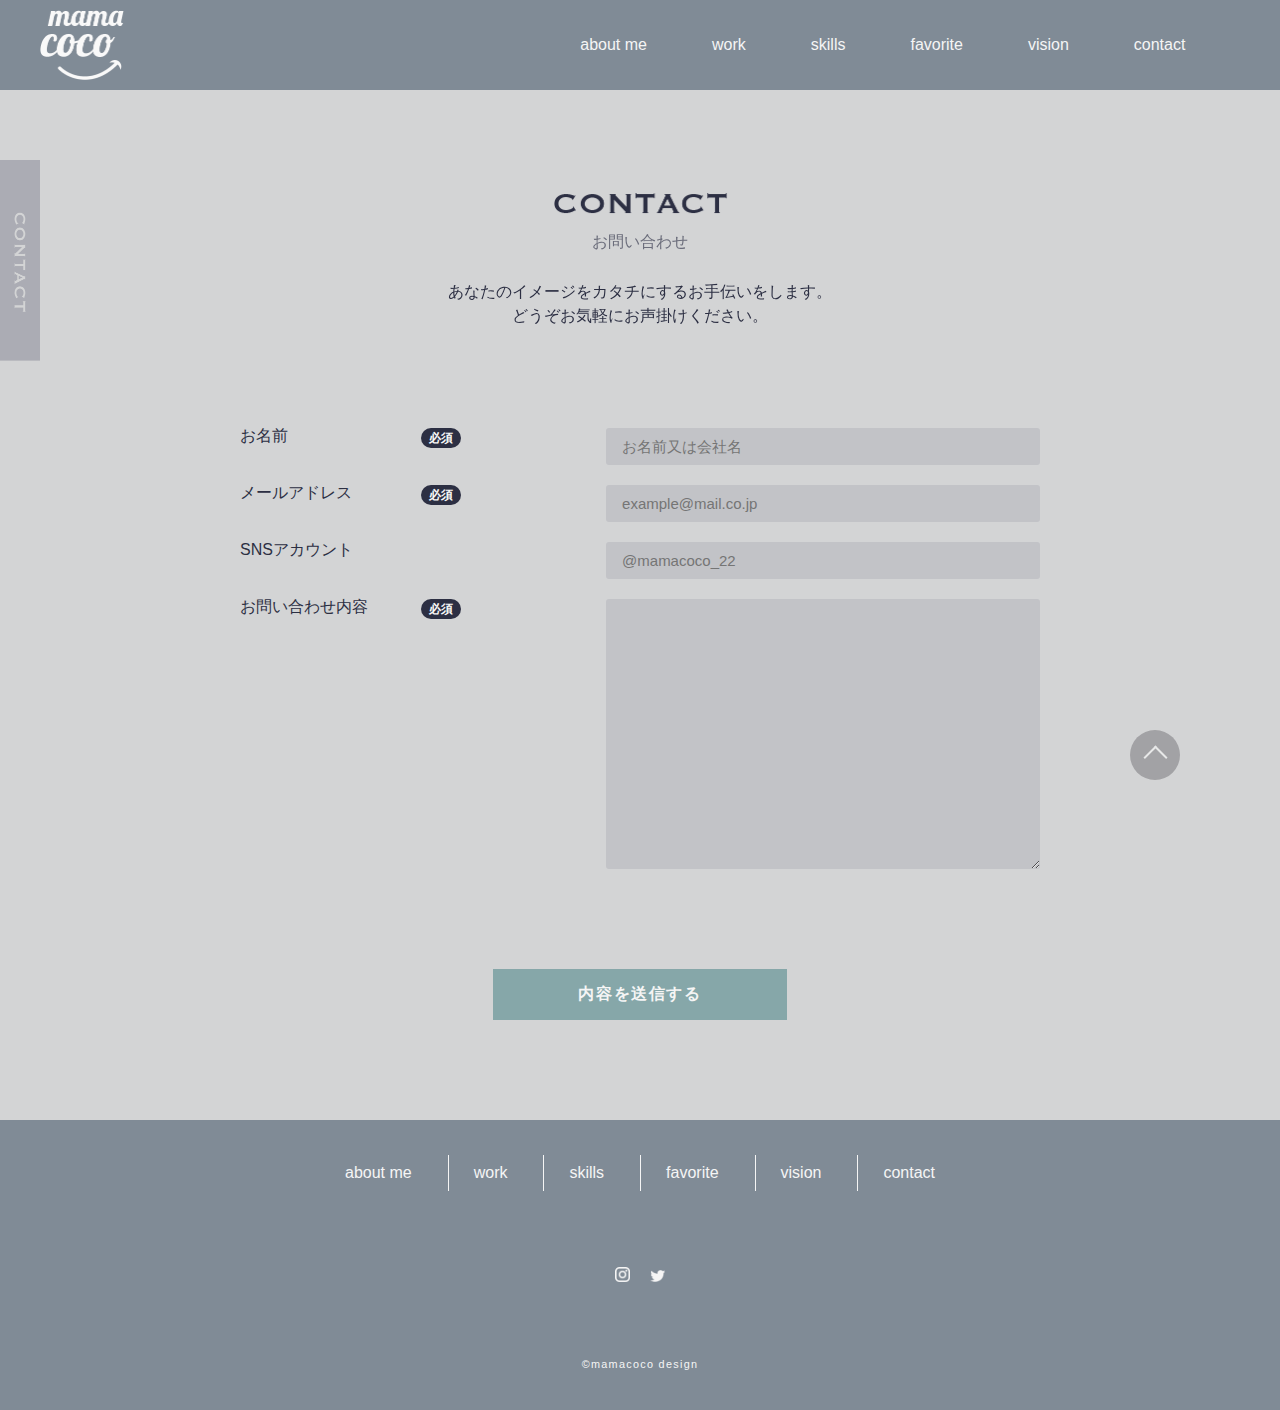
==== contact/index.html @ 7bc3cb45 "公開" ====
<!DOCTYPE html>
<html lang="ja">

<head>
    <meta charset="UTF-8">
    <meta http-equiv="X-UA-Compatible" content="IE=edge">
    <meta name="viewport" content="width=device-width, initial-scale=1.0">
    <title>mamacoco -contact-</title>
    <meta name="description" content="mamacocoのポートフォリオサイトのcontactページです">
    <link rel="shortcut icon" href="../favicon.ico">
    <link rel="apple-touch-icon" href="../apple-touch-icon.png">
    <link rel="icon" type="image/png" href="../android-chrome-192x192.png">
    <link rel="stylesheet" href="../css/common.css">
    <link rel="stylesheet" href="css/style.css">
    <script src="https://ajax.googleapis.com/ajax/libs/jquery/3.6.1/jquery.min.js"></script>

</head>

<body>
    <header id="header">
        <div class="header_wrap">
            <p class="header_logo"><a href="../index.html"><img src="../images/mamacoco_logo@2x.png" alt="mamacoco"></a>
            </p>
            <nav class="pc_nav">
                <ul>
                    <li><a href="../index.html#about">about me</a></li>
                    <li><a href="../work/index.html">work</a>
                        <ul class="dropdown_inner">
                            <li class="dropdown_list"><a href="../work/index.html">実績一覧</a></li>
                            <li class="dropdown_list"><a href="../work/flowchart.html">受注の流れ</a></li>
                        </ul>
                    </li>
                    <li><a href="../index.html#skills">skills</a></li>
                    <li><a href="../index.html#favorite">favorite</a></li>
                    <li><a href="../index.html#vision">vision</a></li>
                    <li><a href="../index.html#contact">contact</a></li>
                </ul>
            </nav>
            <div class="sp_btn"><span></span></div>
            <nav class="sp_nav">
                <ul>
                    <li><a href="#about">about me</a></li>
                    <li><a href="#work">work</a></li>
                    <li><a href="#skills">skills</a></li>
                    <li><a href="#favorite">favorite</a></li>
                    <li><a href="#vision">vision</a></li>
                    <li><a href="contact/index.html">contact</a></li>
                </ul>
            </nav>
        </div>

    </header>
    <main>
        <div class="side_wrapper">
            <div class="side_inner">
                <div class="side_heading">
                    <div class="side_img"><img src="images/side_contact.png" alt=""></div>
                </div>
                <div class="outline">
                    <div class="title_inner contact_inner_adjust">
                        <div class="page_title">
                            <h2><img src="images/contact@2x.png" alt="work"></h2>
                            <p class="under_text">お問い合わせ</p>
                        </div>
                        <p class="contact_sub">あなたのイメージをカタチにするお手伝いをします。<br>
                            どうぞお気軽にお声掛けください。</p>
                    </div>

                    <form
                        action="https://docs.google.com/forms/u/0/d/e/1FAIpQLSdC3XmwjlvRd50_8dY3MlJRzB9JK68UQrVKKvHnI800Tr98Ww/formResponse"
                        target="hidden_iframe" onsubmit="submitted=true;">
                        <div class="form_container">
                            <div class="form_item">
                                <label for="name">お名前</label>
                                <span>必須</span>
                            </div>

                            <input id="name" class="label" type="text" required="required" name="entry.1754564141"
                                placeholder="お名前又は会社名">

                        </div>
                        <div class="form_container">
                            <div class="form_item">
                                <label for="email">メールアドレス</label>
                                <span>必須</span>
                            </div>
                            <input id="email" class="label" type="text" required="required" name="entry.29152848"
                                placeholder="example@mail.co.jp">
                        </div>
                        <div class="form_container">
                            <div class="form_item">
                                <label for="account">SNSアカウント</label>
                            </div>
                            <input id="account" class="label" type="text" name="entry.844826796"
                                placeholder="@mamacoco_22">
                        </div>
                        <div class="form_container">
                            <div class="form_item">
                                <label for="msg">お問い合わせ内容</label>
                                <span>必須</span>
                            </div>
                            <textarea id="msg" class="label" required="required" name="entry.692226508"
                                placeholder=""></textarea>
                        </div>
                        <div class="contact_inner send_inner">
                            <button type="submit" name="button" value="送信">内容を送信する</button>
                        </div>

                    </form>

                    <div id="page_top"><a href="#"></a></div>
                </div>
            </div>
        </div>
    </main>
    <footer>
        <nav class="fnav">
            <ul>
                <li><a href="../index.html">about me</a></li>
                <li><a href="../index.html#work">work</a></li>
                <li><a href="../index.html#skills">skills</a></li>
                <li><a href="../index.html#favorite">favorite</a></li>
                <li><a href="../index.html#vision">vision</a></li>
                <li><a href="../index.html#contact">contact</a></li>
            </ul>
        </nav>
        <ul class="footer_sns">
            <li><a href="https://www.instagram.com/mamacoco_22"><img src="../images/instagram_icon_02.png"
                        alt="instagram"></a></li>
            <li><a href="https://twitter.com/@h_ykk_h"><img src="../images/twitter_icon_02@2x.png" alt="twitter"></a>
            </li>
        </ul>
        <p class="footer_copy"><small>&copy;mamacoco&nbsp;design</small></p>
    </footer>
    <script>
        $(function () {
            //ここの中に記述
            $('.sp_btn, .sp_nav li').on('click', function () {
                $('.sp_nav').fadeToggle('');
                $('.sp_btn').toggleClass('open');
            });
        });
    </script>
    <script>let submitted = false;</script>
    <iframe name="hidden_iframe" style="display:none;" onload="if(submitted){window.location='thanks.html';}"></iframe>
</body>

</html>
---- css/common.css ----
@charset "utf-8";
/* cssリセット */

/*利用するタグによってこちらの内容は増やす*/

html,
body,
h1,
h2,
h3,
p,
dl,
dt,
dd,
ul,
li {
    margin: 0;
    padding: 0;
    line-height: 1;

    color: #2c2f43;
    font-family: "游ゴシック体", YuGothic, "游ゴシック Medium",
        "Yu Gothic Medium", "游ゴシック", "Yu Gothic", sans-serif;
    font-feature-settings: "palt";
    scroll-behavior: smooth;
    scroll-padding-top: 89px;
}

a {
    text-decoration: none;

    color: inherit;
    transition: 0.3s;
}
a:hover {
    opacity: 0.5;
}
ul {
    list-style: none;
}

img {
    max-width: 100%;
    vertical-align: bottom;
    border: none;
}
/* 共通 */
body {
    background-color: #d3d4d5;
}
.inner {
    max-width: 1000px;
    margin: 0 auto;
    margin-top: 60px;

    padding: 80px 40px 0 40px;
}
.under_text {
    margin-top: 13px;
    text-align: center;
    margin-bottom: 70px;
    color: #6b6d7b;
}
.sub_text {
    text-align: center;
    margin-bottom: 70px;
}
.small_text {
    font-size: 12px;
}
.sp_only {
    display: none;
}
/* ヘッダー */
header {
    background-color: #808b96;
    position: fixed;
    top: 0;
    left: 0;
    right: 0;
    z-index: 999;
}
.header_wrap {
    display: flex;
    justify-content: space-between;
    max-width: 1200px;
    margin-left: 20px;
    align-items: center;
    padding-right: 7%;
    padding-left: 20px;
}
.header_logo {
    width: 84px;
    margin-bottom: 10px;
}
.pc_nav ul {
    display: flex;
}
.pc_nav > ul > li {
    color: #f5f5f5;
    font-size: 16px;
    padding: 36px 5px;
    position: relative;
    display: inline-block;
    text-decoration: none;
}
.pc_nav > ul > li + li {
    margin-left: 55px;
}
/* ホバーした時の下線 */
.pc_nav > ul > li a::after {
    position: absolute;
    bottom: 22px;
    left: 0;
    content: "";
    width: 100%;
    height: 2px;
    background: #f5f5f5;
    transform: scale(0, 1);
    transform-origin: left top;
    transition: transform 0.3s;
}
.pc_nav > ul > li a:hover::after {
    transform: scale(1, 1);
}
.dropdown_list a:hover::after {
    display: none;
}
.pc_nav ul .dropdown_inner {
    display: none;
    width: 100%;
    position: absolute;
    top: 88px;
    left: 0;
}
.pc_nav ul li:hover .dropdown_inner {
    display: block;
    display: flex;
    flex-direction: column;
    align-items: center;
}
.dropdown_inner .dropdown_list {
    width: 100px;
    height: 50px;
    background-color: #808f9a;
    transition: all 0.3s;
    position: relative;
    margin-left: 0;
}
.dropdown_list::before {
    content: "";
    width: 100%;
    height: 1px;
    background-color: #6b6d7b;
    position: absolute;
    top: 0;
    left: 0;
}
.dropdown_list:hover {
    background-color: #808f9a;
}
.dropdown_list a {
    display: flex;
    justify-content: center;
    align-items: center;
    color: #f5f5f5;
    padding-top: 15px;
}

/* サイド */
.side_inner {
    width: 100%;
    position: relative;
}
.side_wrapper {
    width: 100%;
    position: relative;
}
.side_heading {
    position: absolute;
    top: 0;
    left: 0;
    height: 100%;
}
.side_img {
    width: 40px;
    position: sticky;
    left: 0;
    top: 0;
    padding-top: 80px;
}
.outline {
    padding-left: 40px;
    padding-right: 40px;
    margin-top: 80px;
}
/* 矢印ボタン */
.btnarrow {
    position: relative;
    display: inline-block;
    padding: 0 75px;
    color: #2c2f43;
    text-decoration: none;
    outline: none;
}
.btnarrow::before {
    content: "";
    position: absolute;
    bottom: -8px;
    left: 15%;
    width: 85%;
    height: 1px;
    background: #2c2f43;

    transition: all 0.3s;
}
.btnarrow::after {
    content: "";
    position: absolute;
    bottom: -3px;
    right: 0;
    width: 15px;
    height: 1px;
    background: #2c2f43;
    transform: rotate(35deg);
    transition: all 0.3s;
}
.btnarrow:hover::before {
    left: 20%;
}
.btnarrow:hover::after {
    right: -5%;
}
.btn_more {
    text-align: end;
    margin-top: 80px;
    margin-right: -20px;
}

/* コンタクトボタン */
.contact_btn {
    position: relative;
    padding: 15px 85px;
    display: inline-block;
    text-align: center;
    text-decoration: none;
    color: #f5f5f5;
    font-weight: bold;
    background: #86a7a9;
    letter-spacing: 0.1em;
    outline: none;
    transition: all 0.2s linear;
}
.contact_btn:hover {
    background: #86a7a9;
    color: #2c2f43;
    opacity: 1;
}
.contact_btn::before {
    content: "";
    position: absolute;
    top: 80%;
    right: -26px;
    width: 90px;
    height: 1px;
    background: #2c2f43;
    transition: all 0.2s linear;
}
.contact_btn::after {
    content: "";
    position: absolute;
    top: 56%;
    right: -21px;
    width: 1px;
    height: 12px;
    background: #2c2f43;
    transform: skewX(45deg);
    transition: all 0.2s linear;
}
.contact_btn:hover::before {
    right: -30px;
}
.contact_btn:hover::after {
    right: -25px;
}
.contact_inner {
    text-align: center;
    margin-bottom: 100px;
}
.contact_text {
    margin-top: 20px;
}

/* 一覧へ戻るボタン */
.prev_btn {
    padding: 15px 85px;
    display: inline-block;
    text-align: center;
    text-decoration: none;
    color: #f5f5f5;
    font-weight: bold;
    background: #86a7a9;
    letter-spacing: 0.1em;
}
.prev_btn:hover {
    background: #86a7a9;
    color: #2c2f43;
    opacity: 1;
}
/* ページトップ */
#page_top {
    width: 50px;
    height: 50px;
    position: fixed;
    right: 100px;
    bottom: 120px;
    background: #828185;
    opacity: 0.6;
    border-radius: 50%;
}
#page_top a {
    position: relative;
    display: block;
    width: 50px;
    height: 50px;
    text-decoration: none;
}
#page_top a::before {
    position: absolute;
    content: "";
    border-top: 2px solid #f5f5f5;
    border-right: 2px solid #f5f5f5;
    transform: rotate(-45deg);
    width: 15px;
    height: 15px;
    top: 5px;
    bottom: 0;
    right: 0;
    left: 0;
    margin: auto;
    text-align: center;
}
/* フッター */
footer {
    background-color: #808b96;
}
.fnav ul {
    display: flex;
    justify-content: space-between;
    width: 640px;
    margin: 0 auto;
}
.fnav ul li {
    color: #f5f5f5;
    padding: 10px 25px;
    margin-top: 35px;
}
.fnav ul li + li {
    border-left: 1px solid #f5f5f5;
}
.footer_sns {
    display: flex;
    justify-content: center;
}
.footer_sns li {
    width: 15px;
    margin: 75px 10px;
}
.footer_copy {
    font-size: 13px;
    color: #f5f5f5;
    text-align: center;
    letter-spacing: 0.1em;
    padding-bottom: 40px;
    margin: 0 auto;
}

/* メニューの出し分け */
.sp_nav,
.sp_btn {
    display: none;
}

@media screen and (max-width: 1100px) {
    .pc_nav {
        display: none;
    }

    /* ハンバーガー */
    .sp_btn {
        position: absolute;
        top: 30px;
        right: 25px;
        display: block;
        height: 23px;
        cursor: pointer;
        z-index: 2;
    }
    .sp_btn span,
    .sp_btn span::before,
    .sp_btn span::after {
        display: block;
        width: 33px;
        height: 3px;
        border-radius: 2px;
        background: #f5f5f5;
        transition: 0.3s;
    }
    .sp_btn span::before,
    .sp_btn span::after {
        content: "";
        position: absolute;
    }
    .sp_btn span {
        position: relative;
        top: 10px;
    }
    .sp_btn span::before {
        bottom: 10px;
    }
    .sp_btn span::after {
        top: 10px;
    }
    /* ハンバーガー閉じる */
    .sp_btn.open span {
        background: transparent;
    }
    .sp_btn.open span::before {
        bottom: 0;
        transform: rotate(45deg);
    }
    .sp_btn.open span::after {
        top: 0;
        transform: rotate(135deg);
    }

    /* ハンバーガーメニュー */
    .sp_nav {
        position: absolute;
        top: 0;
        left: 0;
        width: 100%;
        height: 100vh;
        background: #808b96;
        z-index: 1;
    }
    .sp_nav ul {
        display: flex;
        flex-direction: column;
        justify-content: center;
        align-items: center;
        height: 100%;
    }
    .sp_nav ul li {
        padding: 20px 0;
        color: #f5f5f5;
        font-size: 18px;
        font-family: "游ゴシック体", YuGothic, "游ゴシック", "Yu Gothic",
            "メイリオ", "Hiragino Kaku Gothic ProN", "Hiragino Sans", sans-serif;
    }
    .sp_nav ul:last-child li a {
        padding: 10px;
    }
    /* .sp_nav_sns {
        display: flex;
    /* } */
    /* .sp_nav_sns .sp_sns_insta {
        position: absolute;
        top: 83%;
        left: 45%;
    }
    .sp_sns_twitter {
        position: absolute;
        top: 83%;
        left: 55%;
    } */
}

/* レスポンシブ */
/* ヘッダー */
@media screen and (max-width: 767px) {
    .header_logo {
        width: 45px;
        margin-top: 20px;
    }
    .side_heading {
        display: none;
    }
    .inner {
        padding: 0 10px;
    }
    .btn_more {
        margin-right: 10px;
    }
    /* フッター */
    .fnav ul {
        display: none;
    }
    #page_top {
        right: 20px;
    }
    .contact_btn {
        padding: 15px 50px;
    }
    .contact_btn::before {
        width: 75px;
    }
    .prev_btn {
        padding: 15px 75px;
    }
    .outline {
        padding: 0 20px;
    }

    /* ボタン */
    .btn_more {
        margin-top: 20px;
    }
    .under_text {
        margin-bottom: 40px;
    }
}
---- contact/css/style.css ----
@charset "utf-8";
/* contact */

input:focus {
    outline: #434f73 2px solid;
}
textarea:focus {
    outline: #434f73 2px solid;
}
#name,
#email,
#account,
#msg {
    padding: 10px 16px;
    border: none;
    border-radius: 3px;
    background: #c2c3c7;
    max-width: 100%;
    width: 100%;
    color: #454545;
    font-size: 15px;
}

#msg {
    min-height: 250px;
}
button {
    position: relative;
    background: #86a7a9;
    color: #f5f5f5;
    font-size: 16px;
    font-weight: bold;
    padding: 15px 85px;
    margin: 0 5px;
    letter-spacing: 0.1em;
    transition: all 0.2s linear;
    border: none;
}
button:hover {
    background: #86a7a9;
    color: #2c2f43;
    opacity: 1;
}
/* タイトル */
.title_inner {
    padding-top: 200px;
    position: relative;
}
.side_title {
    width: 40px;
    margin-top: 80px;
}
.title_inner h2 {
    position: absolute;
    width: 176px;
    top: 50%;
    left: 50%;
    transform: translate(-50%, -50%);
}
.page_title {
    display: flex;
    flex-direction: column;
}
.contact_sub {
    text-align: center;
    line-height: 1.5;
}
.page_title .under_text {
    position: absolute;
    top: 60%;
    left: 50%;
    transform: translate(-50%, -50%);
}
.contact_sub .form_item {
    padding-right: 150px;
}
.form_container {
    max-width: 800px;
    margin: 0 auto;
    display: flex;
    margin-bottom: 20px;
}

.form_item span {
    font-size: 12px;
    font-weight: bold;
    color: #f8f8f8;
    background: #2c2f43;
    padding: 4px 8px;
    margin-left: 8px;
    border-radius: 50vh;
    float: right;
}
.form_item {
    width: 55%;
    margin-right: 145px;
}
.send_inner {
    margin-top: 100px;
}
.contact_inner_adjust {
    margin-bottom: 100px;
}

/* thanksページ */
.thanks_title {
    margin: 80px 0;
}
.thanks_title h2 {
    font-size: 50px;
    width: initial;
}
.thanks_text {
    text-align: center;
    line-height: 1.5;
}
.thanks_text span {
    font-size: 14px;
}

/* レスポンシブ */
@media screen and (max-width: 767px) {
    .title_inner {
        padding-top: 150px;
    }
    .outline {
        padding-left: 10px;
        margin-top: 0;
    }
    .title_inner h2 {
        width: 136px;
    }
    .form_container {
        display: block;
    }
    #name,
    #email,
    #account,
    #msg {
        padding: 13px 1px;
    }
    .contact_inner_adjust {
        margin-bottom: 80px;
    }
    button {
        padding: 15px 65px;
    }

    /* thanksページ */
    .thanks_title h2 {
        width: 100%;
        text-align: center;
    }
    .sp_only {
        display: block;
    }
}
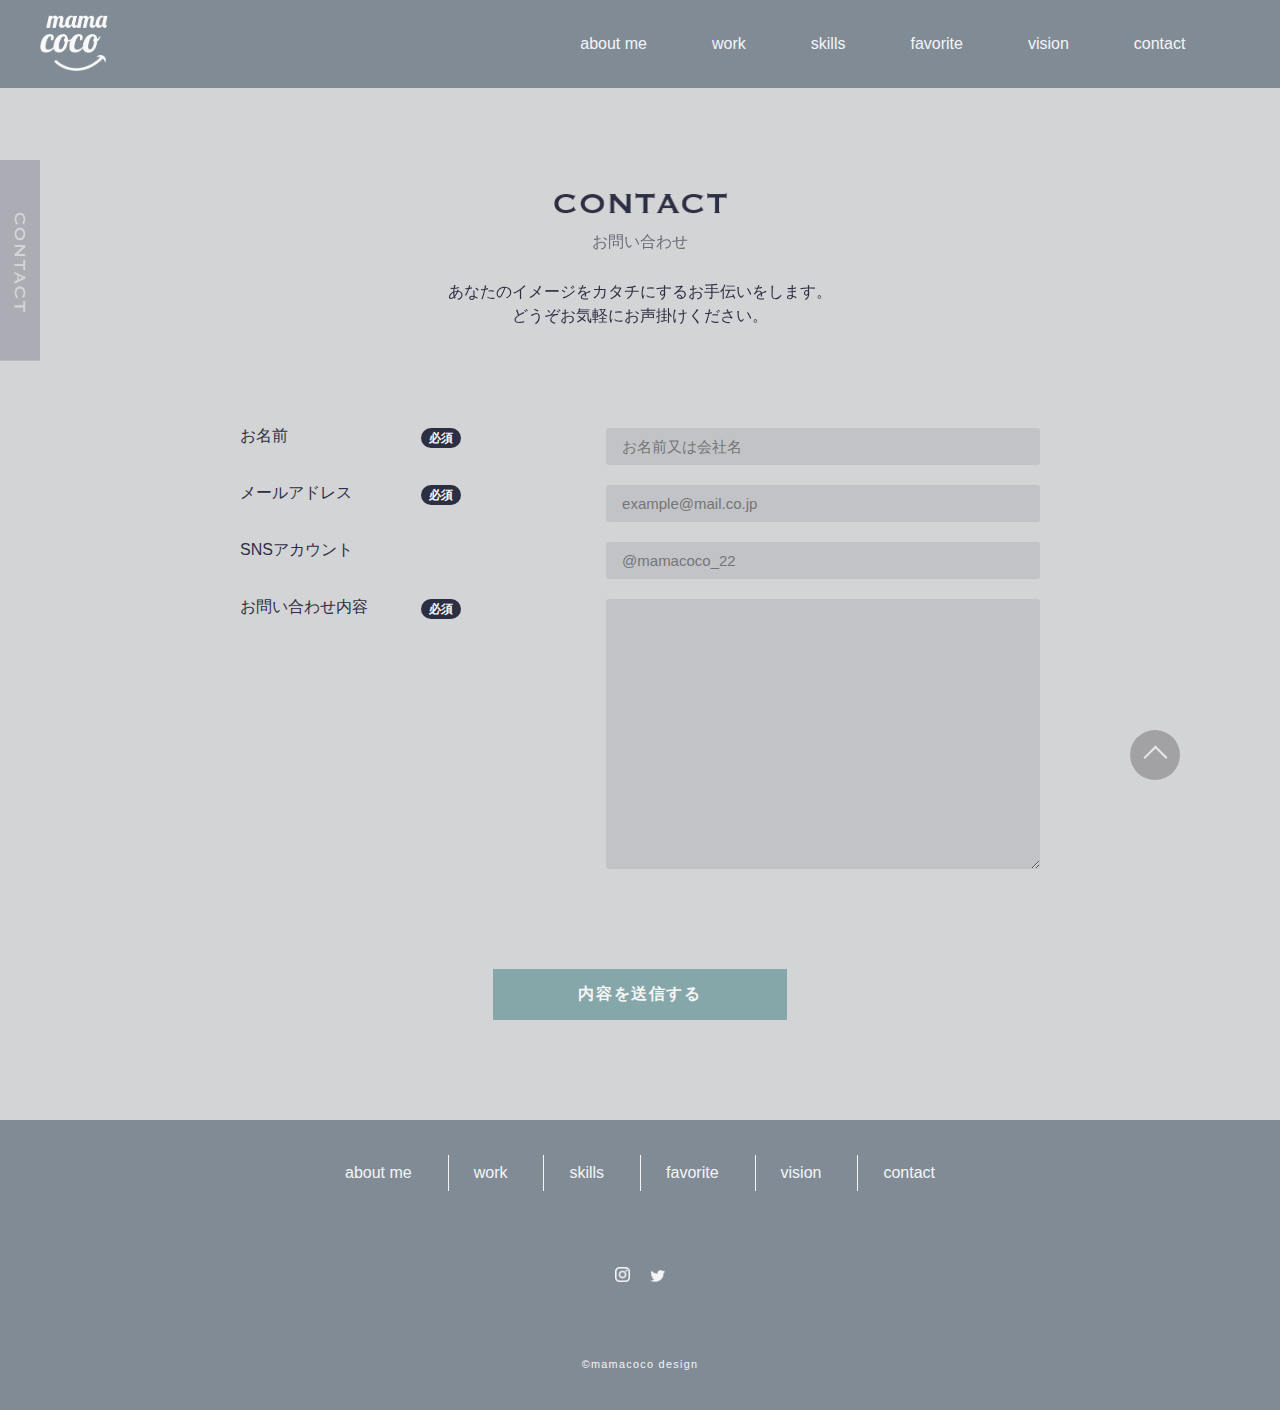
==== commit 506b0a15: "最終質問修正" ====
--- a/contact/index.html
+++ b/contact/index.html
@@ -33,18 +33,22 @@
                     <li><a href="../index.html#skills">skills</a></li>
                     <li><a href="../index.html#favorite">favorite</a></li>
                     <li><a href="../index.html#vision">vision</a></li>
-                    <li><a href="../index.html#contact">contact</a></li>
+                    <li><a href="index.html">contact</a></li>
                 </ul>
             </nav>
             <div class="sp_btn"><span></span></div>
             <nav class="sp_nav">
                 <ul>
-                    <li><a href="#about">about me</a></li>
-                    <li><a href="#work">work</a></li>
-                    <li><a href="#skills">skills</a></li>
-                    <li><a href="#favorite">favorite</a></li>
-                    <li><a href="#vision">vision</a></li>
+                    <li><a href="../index.html#about">about me</a></li>
+                    <li><a href="../work/index.html">work</a></li>
+                    <li><a href="../work/flowchart.html">how to order</a></li>
+                    <li><a href="../index.html#skills">skills</a></li>
+                    <li><a href="../index.html#favorite">favorite</a></li>
+                    <li><a href="../index.html#vision">vision</a></li>
                     <li><a href="contact/index.html">contact</a></li>
+                    <li><a href="https://www.instagram.com/mamacoco_22"><img src="images/instagram_icon_02.png"
+                                alt="instagram"></a><a href="https://twitter.com/@h_ykk_h"><img
+                                src="images/twitter_icon_02@2x.png" alt="twitter"></a></li>
                 </ul>
             </nav>
         </div>
@@ -103,7 +107,14 @@
                                 placeholder=""></textarea>
                         </div>
                         <div class="contact_inner send_inner">
-                            <button type="submit" name="button" value="送信">内容を送信する</button>
+                            <button type="submit" name="button" value="送信" class="form_submit">内容を送信する
+
+                                <div class="submit_hover dottedline"><img src="../images/contact_dottedline_01.png"
+                                        alt="">
+                                </div>
+                                <div class="submit_hover push"><img src="../images/contact_push_01.png" alt=""></div>
+
+                            </button>
                         </div>
 
                     </form>
--- a/css/common.css
+++ b/css/common.css
@@ -90,7 +90,7 @@
     padding-left: 20px;
 }
 .header_logo {
-    width: 84px;
+    width: 68px;
     margin-bottom: 10px;
 }
 .pc_nav ul {
@@ -127,14 +127,18 @@
     display: none;
 }
 .pc_nav ul .dropdown_inner {
-    display: none;
+    /* display: none; */
+    transform: scaleY(0);
+    transform-origin: center top;
+    transition: all 0.3s;
     width: 100%;
     position: absolute;
     top: 88px;
     left: 0;
 }
 .pc_nav ul li:hover .dropdown_inner {
-    display: block;
+    /* display: block; */
+    transform: scaleY(1);
     display: flex;
     flex-direction: column;
     align-items: center;
@@ -374,6 +378,31 @@
     padding-bottom: 40px;
     margin: 0 auto;
 }
+/* ローディング画面 */
+.loader {
+    position: fixed;
+    width: 100%;
+    height: 100vh;
+    background-color: #808f9a;
+    z-index: 555;
+    top: 0;
+    left: 0;
+    display: flex;
+    justify-content: center;
+    align-items: center;
+}
+/* スクロール */
+.js-fadein {
+    opacity: 0;
+    visibility: hidden;
+    transform: translateY(30px);
+    transition: opacity 1s, visibility 1s, transform 1s;
+}
+.is-fadein {
+    opacity: 1;
+    visibility: visible;
+    transform: translateX(0);
+}
 
 /* メニューの出し分け */
 .sp_nav,
--- a/contact/css/style.css
+++ b/contact/css/style.css
@@ -117,7 +117,37 @@
 .thanks_text span {
     font-size: 14px;
 }
-
+.form_submit {
+    position: relative;
+}
+.submit_hover {
+    opacity: 0;
+    position: absolute;
+    transition: 0.3;
+}
+.dottedline {
+    width: 90px;
+    top: -40px;
+    right: -45px;
+    animation: 6s linear infinite rotation1;
+}
+
+.push {
+    width: 130px;
+    top: -70px;
+    right: -75px;
+}
+@keyframes rotation1 {
+    0% {
+        transform: rotate(0);
+    }
+    100% {
+        transform: rotate(360deg);
+    }
+}
+.form_submit:hover .submit_hover {
+    opacity: 1;
+}
 /* レスポンシブ */
 @media screen and (max-width: 767px) {
     .title_inner {
@@ -133,17 +163,34 @@
     .form_container {
         display: block;
     }
+    .form_item {
+        width: 100%;
+        margin-bottom: 10px;
+    }
     #name,
     #email,
     #account,
     #msg {
-        padding: 13px 1px;
+        padding: 13px;
+        box-sizing: border-box;
+        margin-bottom: 10px;
     }
     .contact_inner_adjust {
         margin-bottom: 80px;
     }
     button {
         padding: 15px 65px;
+    }
+    .dottedline {
+        width: 70px;
+        top: -35px;
+        right: -35px;
+    }
+
+    .push {
+        width: 90px;
+        top: -60px;
+        right: -55px;
     }
 
     /* thanksページ */
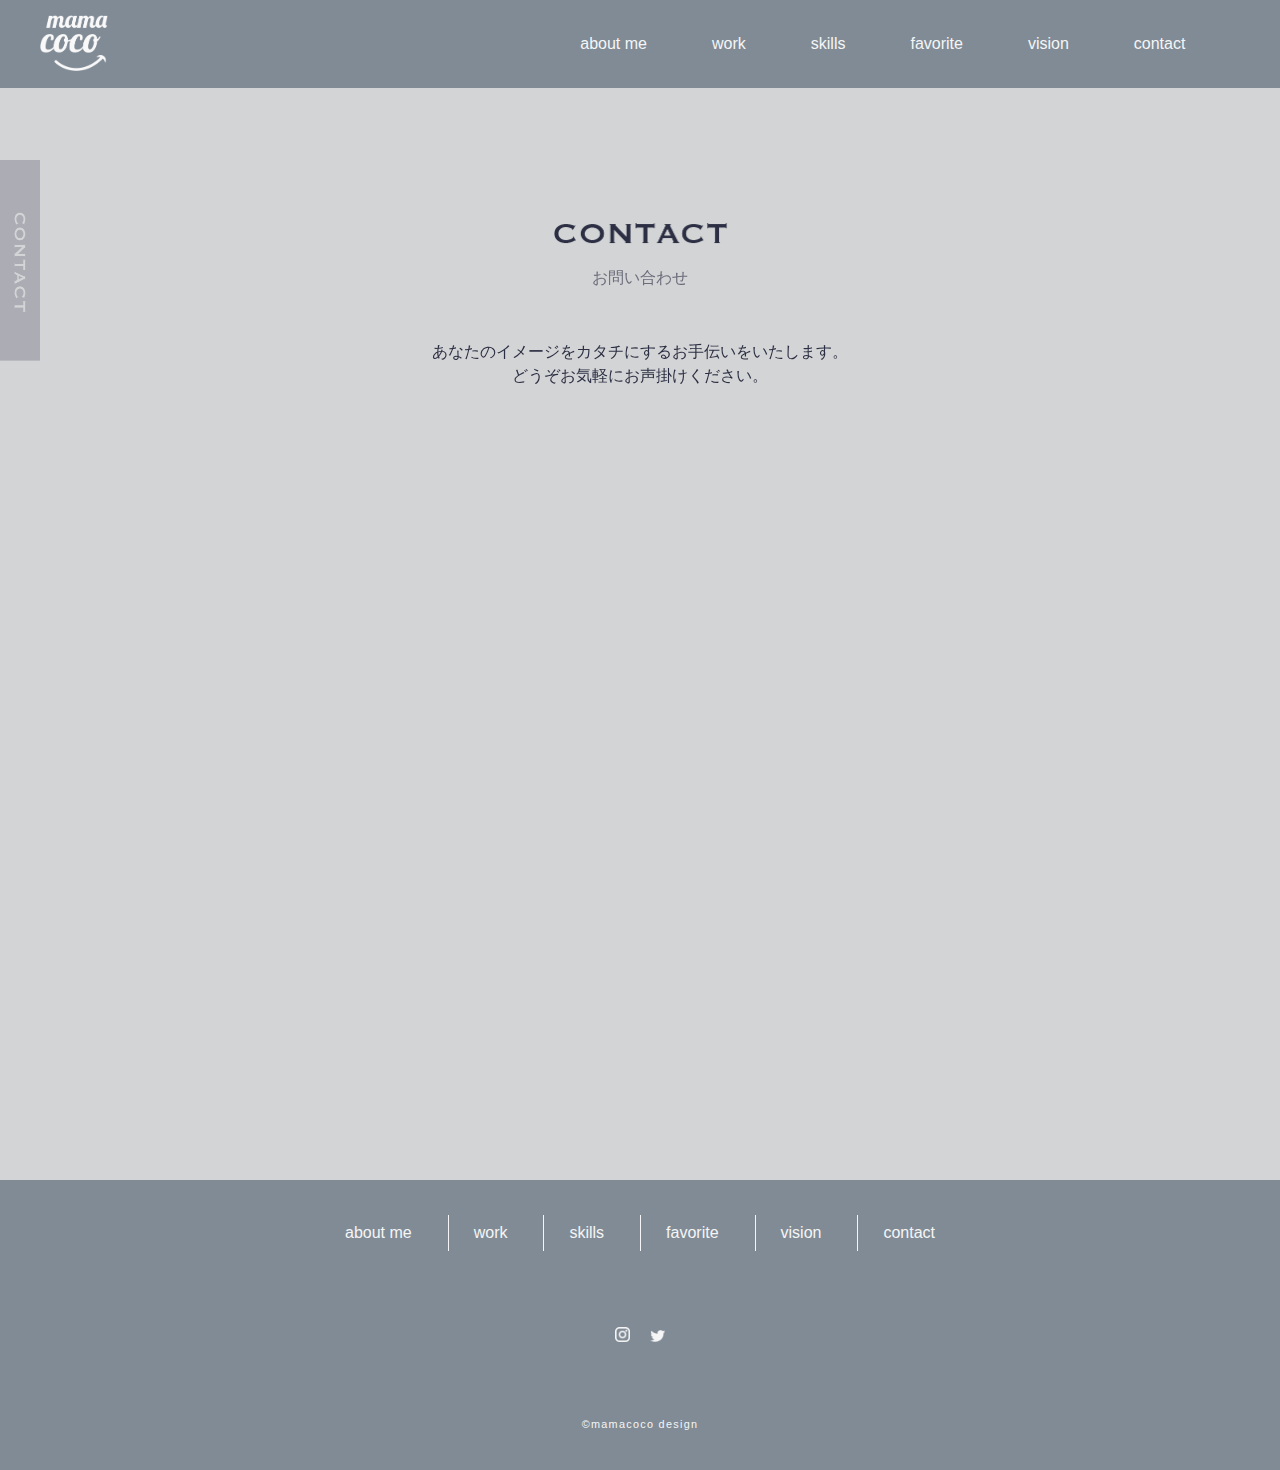
==== commit 0c7538a4: "最終フィードバック修正" ====
--- a/contact/index.html
+++ b/contact/index.html
@@ -13,7 +13,7 @@
     <link rel="stylesheet" href="../css/common.css">
     <link rel="stylesheet" href="css/style.css">
     <script src="https://ajax.googleapis.com/ajax/libs/jquery/3.6.1/jquery.min.js"></script>
-
+    <script src="../js/script.js"></script>
 </head>
 
 <body>
@@ -45,10 +45,10 @@
                     <li><a href="../index.html#skills">skills</a></li>
                     <li><a href="../index.html#favorite">favorite</a></li>
                     <li><a href="../index.html#vision">vision</a></li>
-                    <li><a href="contact/index.html">contact</a></li>
-                    <li><a href="https://www.instagram.com/mamacoco_22"><img src="images/instagram_icon_02.png"
+                    <li><a href="index.html">contact</a></li>
+                    <li><a href="https://www.instagram.com/mamacoco_22"><img src="../images/instagram_icon_02.png"
                                 alt="instagram"></a><a href="https://twitter.com/@h_ykk_h"><img
-                                src="images/twitter_icon_02@2x.png" alt="twitter"></a></li>
+                                src="../images/twitter_icon_02@2x.png" alt="twitter"></a></li>
                 </ul>
             </nav>
         </div>
@@ -66,11 +66,11 @@
                             <h2><img src="images/contact@2x.png" alt="work"></h2>
                             <p class="under_text">お問い合わせ</p>
                         </div>
-                        <p class="contact_sub">あなたのイメージをカタチにするお手伝いをします。<br>
+                        <p class="contact_sub">あなたのイメージをカタチにする<br class="sp_only">お手伝いをいたします。<br>
                             どうぞお気軽にお声掛けください。</p>
                     </div>
 
-                    <form
+                    <form class="js-fadein"
                         action="https://docs.google.com/forms/u/0/d/e/1FAIpQLSdC3XmwjlvRd50_8dY3MlJRzB9JK68UQrVKKvHnI800Tr98Ww/formResponse"
                         target="hidden_iframe" onsubmit="submitted=true;">
                         <div class="form_container">
--- a/css/common.css
+++ b/css/common.css
@@ -316,8 +316,8 @@
     width: 50px;
     height: 50px;
     position: fixed;
-    right: 100px;
-    bottom: 120px;
+    right: 50px;
+    bottom: 50px;
     background: #828185;
     opacity: 0.6;
     border-radius: 50%;
@@ -390,6 +390,9 @@
     display: flex;
     justify-content: center;
     align-items: center;
+}
+.loader_animation {
+    margin-bottom: 80px;
 }
 /* スクロール */
 .js-fadein {
@@ -527,6 +530,7 @@
     }
     #page_top {
         right: 20px;
+        bottom: 20px;
     }
     .contact_btn {
         padding: 15px 50px;
--- a/contact/css/style.css
+++ b/contact/css/style.css
@@ -64,6 +64,7 @@
 .contact_sub {
     text-align: center;
     line-height: 1.5;
+    padding-top: 60px;
 }
 .page_title .under_text {
     position: absolute;
@@ -154,7 +155,7 @@
         padding-top: 150px;
     }
     .outline {
-        padding-left: 10px;
+        /* padding-left: 10px; */
         margin-top: 0;
     }
     .title_inner h2 {
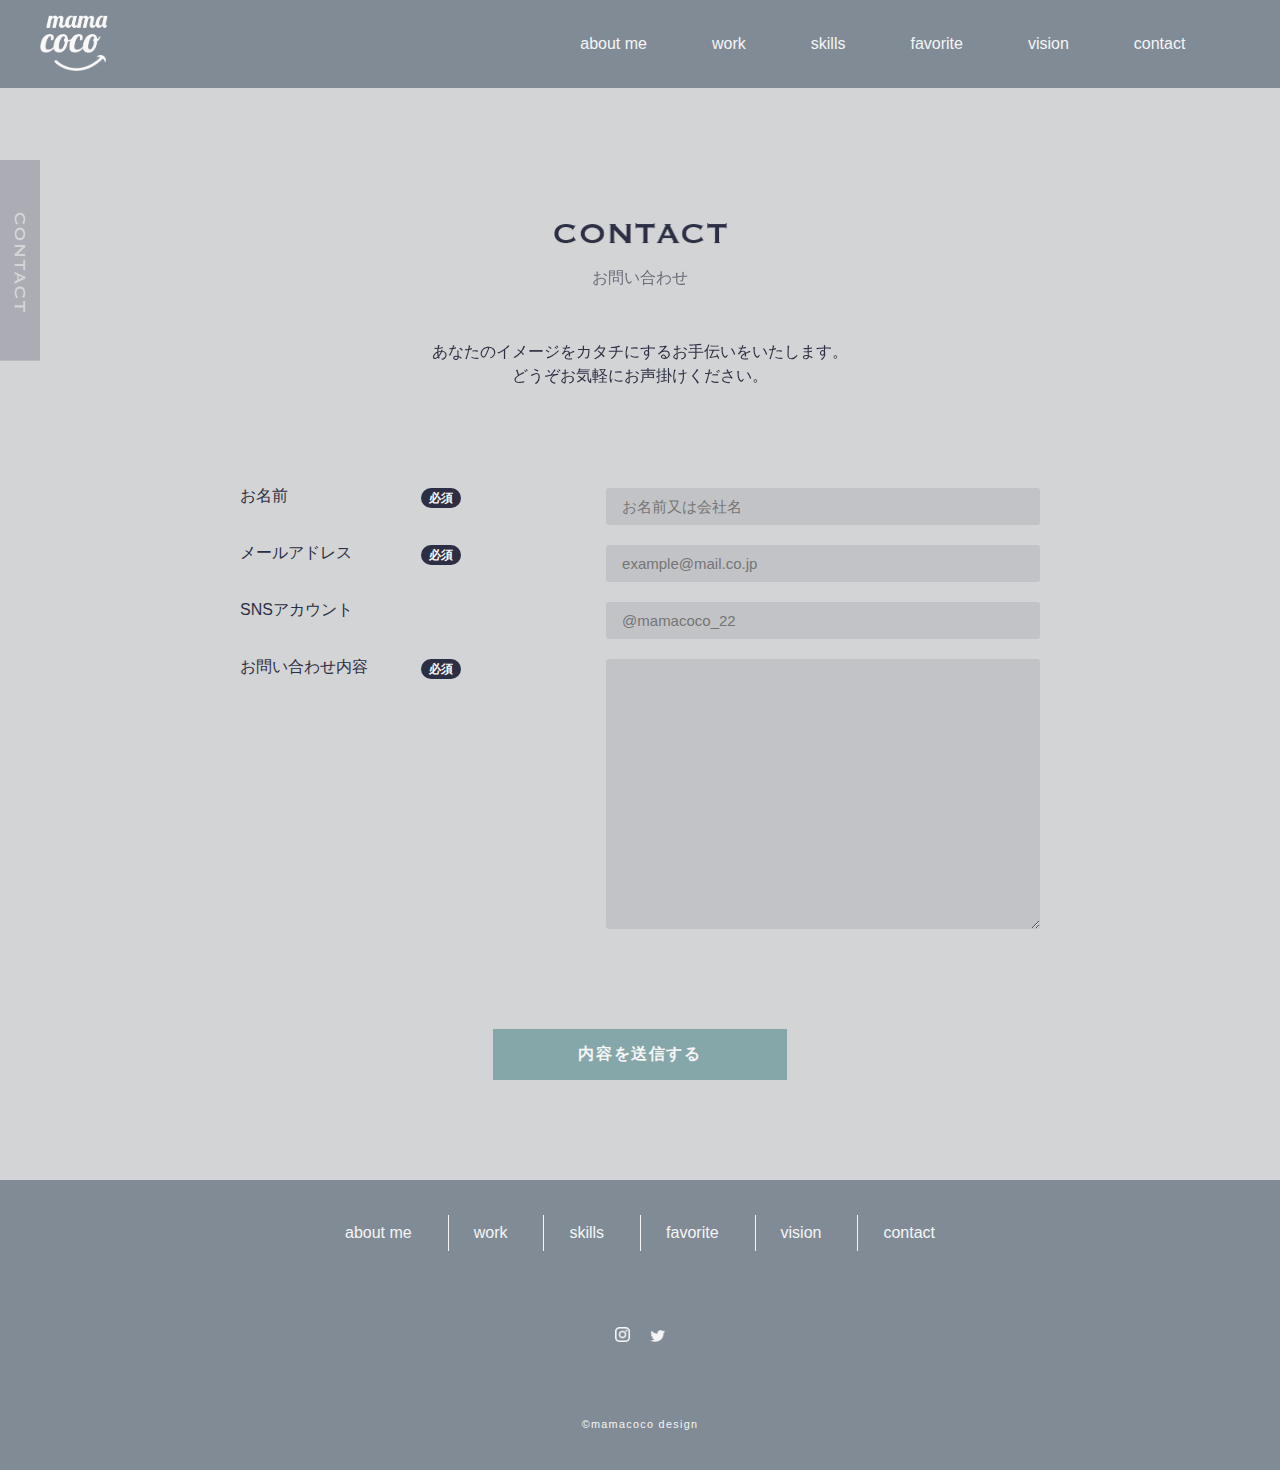
==== commit 1d5ef627: "アニメーション編集" ====
--- a/contact/index.html
+++ b/contact/index.html
@@ -46,8 +46,9 @@
                     <li><a href="../index.html#favorite">favorite</a></li>
                     <li><a href="../index.html#vision">vision</a></li>
                     <li><a href="index.html">contact</a></li>
-                    <li><a href="https://www.instagram.com/mamacoco_22"><img src="../images/instagram_icon_02.png"
-                                alt="instagram"></a><a href="https://twitter.com/@h_ykk_h"><img
+                    <li><a href="https://www.instagram.com/mamacoco_22" target="_blank"><img
+                                src="../images/instagram_icon_02.png" alt="instagram"></a><a
+                            href="https://twitter.com/@h_ykk_h" target="_blank"><img
                                 src="../images/twitter_icon_02@2x.png" alt="twitter"></a></li>
                 </ul>
             </nav>
@@ -66,11 +67,11 @@
                             <h2><img src="images/contact@2x.png" alt="work"></h2>
                             <p class="under_text">お問い合わせ</p>
                         </div>
-                        <p class="contact_sub">あなたのイメージをカタチにする<br class="sp_only">お手伝いをいたします。<br>
+                        <p class="contact_sub anim-box">あなたのイメージをカタチにする<br class="sp_only">お手伝いをいたします。<br>
                             どうぞお気軽にお声掛けください。</p>
                     </div>
 
-                    <form class="js-fadein"
+                    <form
                         action="https://docs.google.com/forms/u/0/d/e/1FAIpQLSdC3XmwjlvRd50_8dY3MlJRzB9JK68UQrVKKvHnI800Tr98Ww/formResponse"
                         target="hidden_iframe" onsubmit="submitted=true;">
                         <div class="form_container">
@@ -110,9 +111,10 @@
                             <button type="submit" name="button" value="送信" class="form_submit">内容を送信する
 
                                 <div class="submit_hover dottedline"><img src="../images/contact_dottedline_01.png"
-                                        alt="">
+                                        alt="dottedline">
                                 </div>
-                                <div class="submit_hover push"><img src="../images/contact_push_01.png" alt=""></div>
+                                <div class="submit_hover push"><img src="../images/contact_push_01.png" alt="push">
+                                </div>
 
                             </button>
                         </div>
@@ -136,9 +138,10 @@
             </ul>
         </nav>
         <ul class="footer_sns">
-            <li><a href="https://www.instagram.com/mamacoco_22"><img src="../images/instagram_icon_02.png"
-                        alt="instagram"></a></li>
-            <li><a href="https://twitter.com/@h_ykk_h"><img src="../images/twitter_icon_02@2x.png" alt="twitter"></a>
+            <li><a href="https://www.instagram.com/mamacoco_22" target="_blank"><img
+                        src="../images/instagram_icon_02.png" alt="instagram"></a></li>
+            <li><a href="https://twitter.com/@h_ykk_h" target="_blank"><img src="../images/twitter_icon_02@2x.png"
+                        alt="twitter"></a>
             </li>
         </ul>
         <p class="footer_copy"><small>&copy;mamacoco&nbsp;design</small></p>
--- a/css/common.css
+++ b/css/common.css
@@ -393,6 +393,20 @@
 }
 .loader_animation {
     margin-bottom: 80px;
+    animation: fadeIn 0.7s linear 0.3s 1 normal backwards;
+}
+@keyframes loader_ani {
+    0% {
+        transform: translateY(30px);
+        opacity: 0;
+    }
+    80% {
+        opacity: 0.5;
+    }
+    100% {
+        opacity: 1;
+        transform: translateY(0);
+    }
 }
 /* スクロール */
 .js-fadein {
@@ -406,7 +420,23 @@
     visibility: visible;
     transform: translateX(0);
 }
-
+.anim-box {
+    animation: fadeIn 0.7s linear 0.3s 1 normal backwards;
+}
+
+@keyframes fadeIn {
+    0% {
+        transform: translateY(30px);
+        opacity: 0;
+    }
+    80% {
+        opacity: 0.5;
+    }
+    100% {
+        opacity: 1;
+        transform: translateY(0);
+    }
+}
 /* メニューの出し分け */
 .sp_nav,
 .sp_btn {
